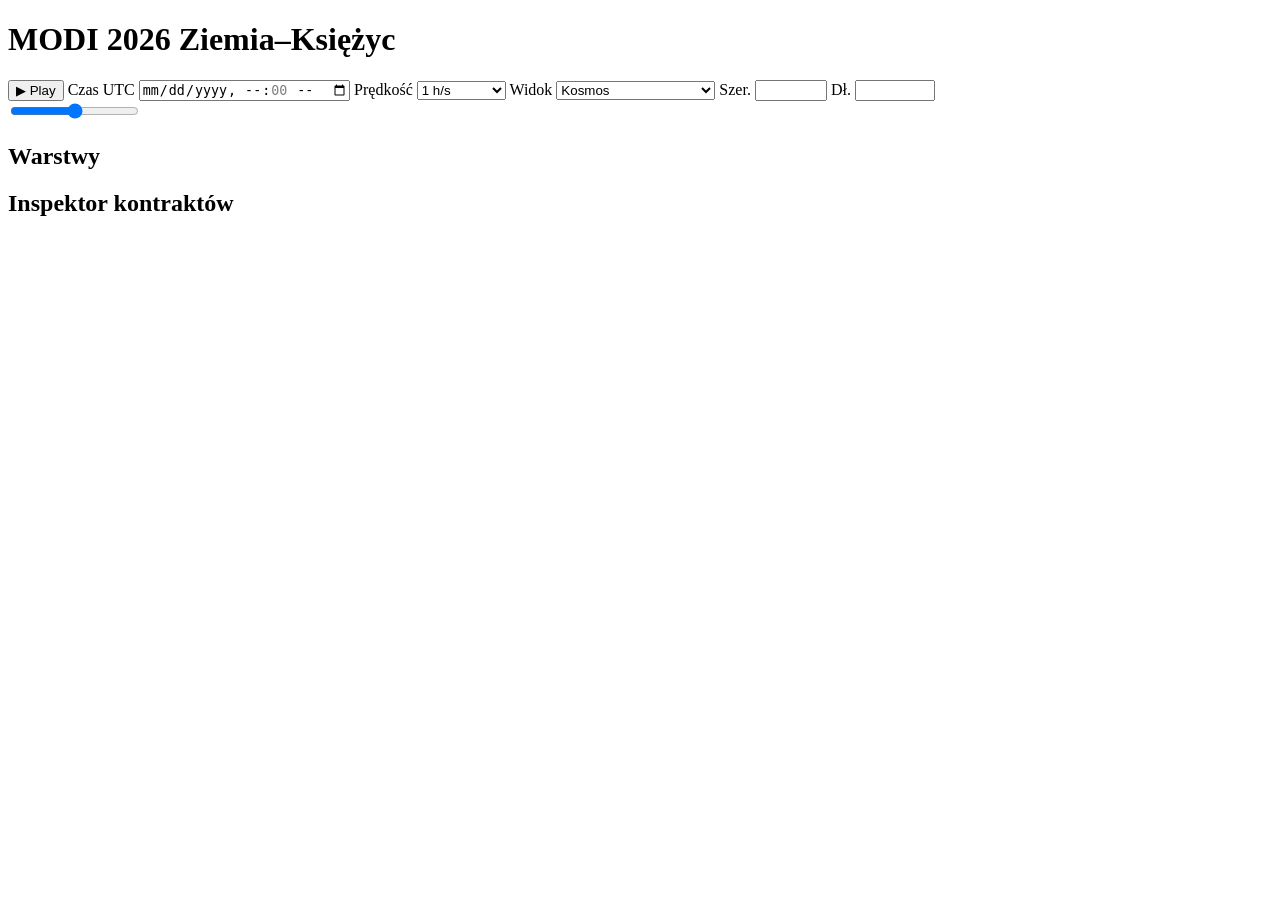
==== frontend/index.html @ b43ef3f8 "feat(frontend): app shell, core modules and ui Co-Authored-By: Claude Opus 5.5 <noreply@anthropic.co" ====
<!doctype html>
<html lang="pl">
<head>
  <meta charset="utf-8">
  <meta name="viewport" content="width=device-width, initial-scale=1">
  <title>MODI 2026 · Ziemia–Księżyc</title>
  <link rel="icon" href="data:,">
  <link rel="stylesheet" href="/css/main.css">
  <script type="importmap">
    {
      "imports": {
        "three": "https://cdn.jsdelivr.net/npm/three@0.170.0/build/three.module.js",
        "three/addons/": "https://cdn.jsdelivr.net/npm/three@0.170.0/examples/jsm/"
      }
    }
  </script>
</head>
<body>
  <header class="toolbar">
    <h1 class="brand">MODI 2026 <span>Ziemia–Księżyc</span></h1>
    <div class="controls">
      <button id="play-btn" type="button" aria-pressed="false">▶ Play</button>
      <label>Czas UTC <input id="time-input" type="datetime-local" step="3600"></label>
      <label>Prędkość
        <select id="speed-select">
          <option value="1">1 h/s</option>
          <option value="24">1 dzień/s</option>
          <option value="168">1 tydzień/s</option>
          <option value="720">1 miesiąc/s</option>
        </select>
      </label>
      <label>Widok
        <select id="view-select">
          <option value="space">Kosmos</option>
          <option value="surface">Powierzchnia Księżyca</option>
        </select>
      </label>
      <label>Szer. <input id="lat-input" type="number" min="-90" max="90" step="0.1"></label>
      <label>Dł. <input id="lon-input" type="number" min="-180" max="180" step="0.1"></label>
    </div>
    <input id="time-slider" type="range" aria-label="Oś czasu 2000–2100">
  </header>

  <main id="viewport" aria-label="Scena 3D"></main>

  <aside class="sidebar">
    <section>
      <h2>Warstwy</h2>
      <div id="layer-panel"></div>
    </section>
    <section>
      <h2>Inspektor kontraktów</h2>
      <div id="inspector"></div>
    </section>
  </aside>

  <script type="module" src="/js/main.js"></script>
</body>
</html>
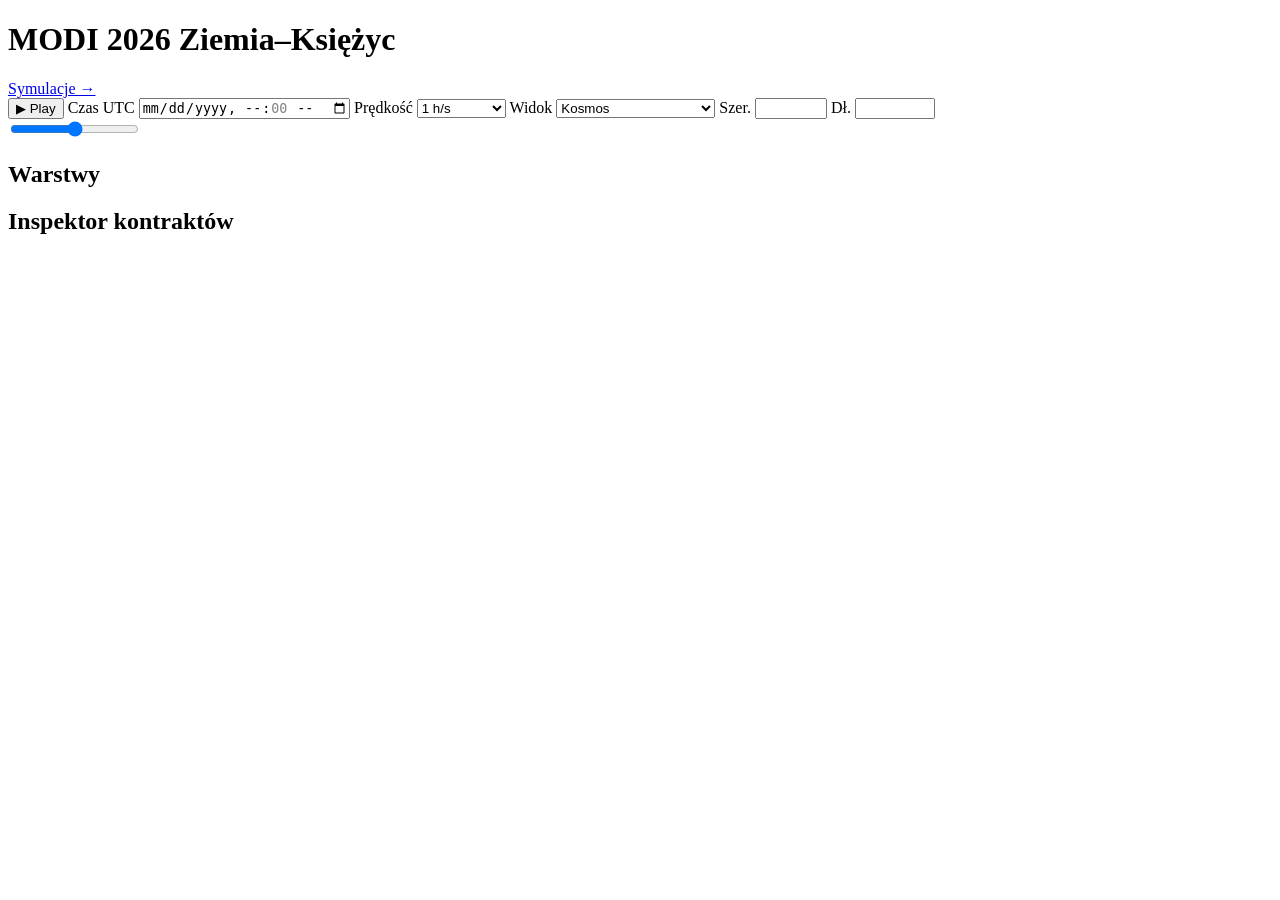
==== commit a4a0de1b: "feat(frontend): strona /sim.html z przełącznikiem Powierzchnia/Orbita Co-Authored-By: Claude Opus 5." ====
--- a/frontend/index.html
+++ b/frontend/index.html
@@ -18,6 +18,7 @@
 <body>
   <header class="toolbar">
     <h1 class="brand">MODI 2026 <span>Ziemia–Księżyc</span></h1>
+    <a class="sim-link" href="/sim.html">Symulacje →</a>
     <div class="controls">
       <button id="play-btn" type="button" aria-pressed="false">▶ Play</button>
       <label>Czas UTC <input id="time-input" type="datetime-local" step="3600"></label>
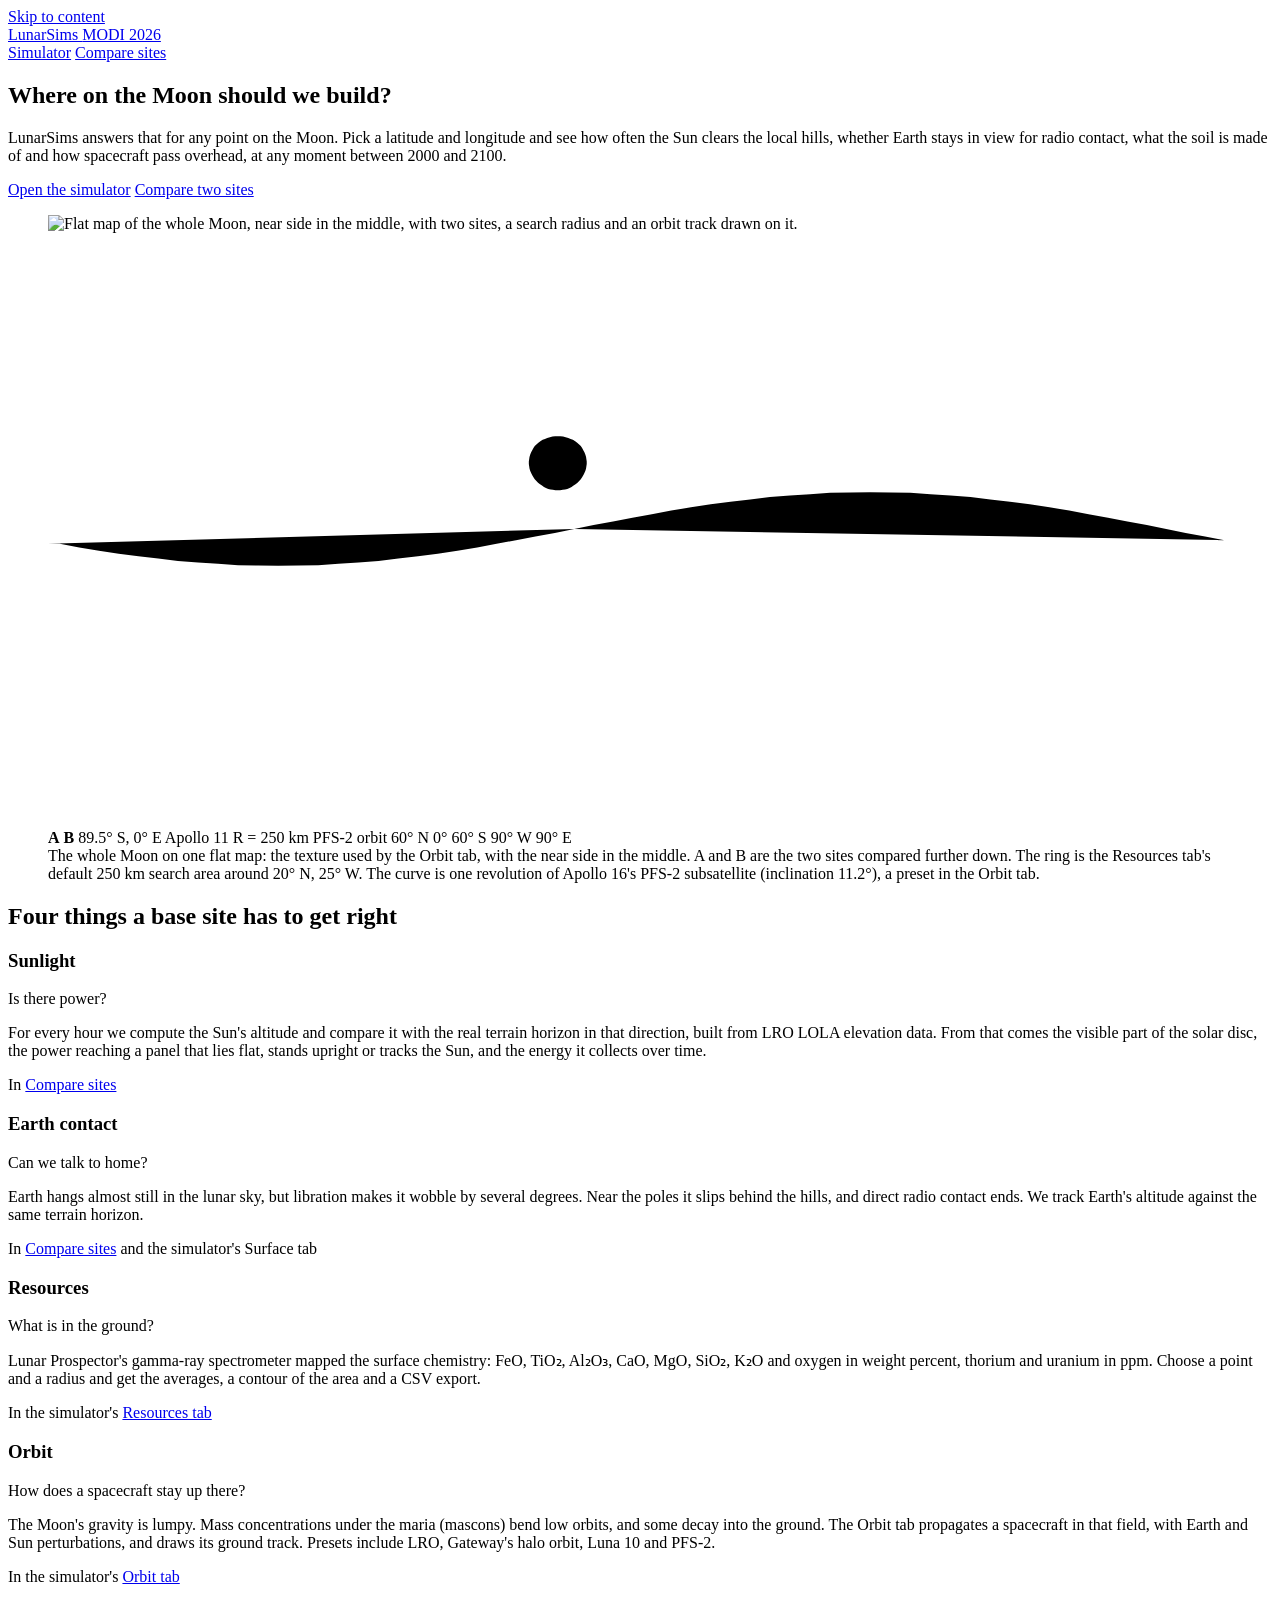
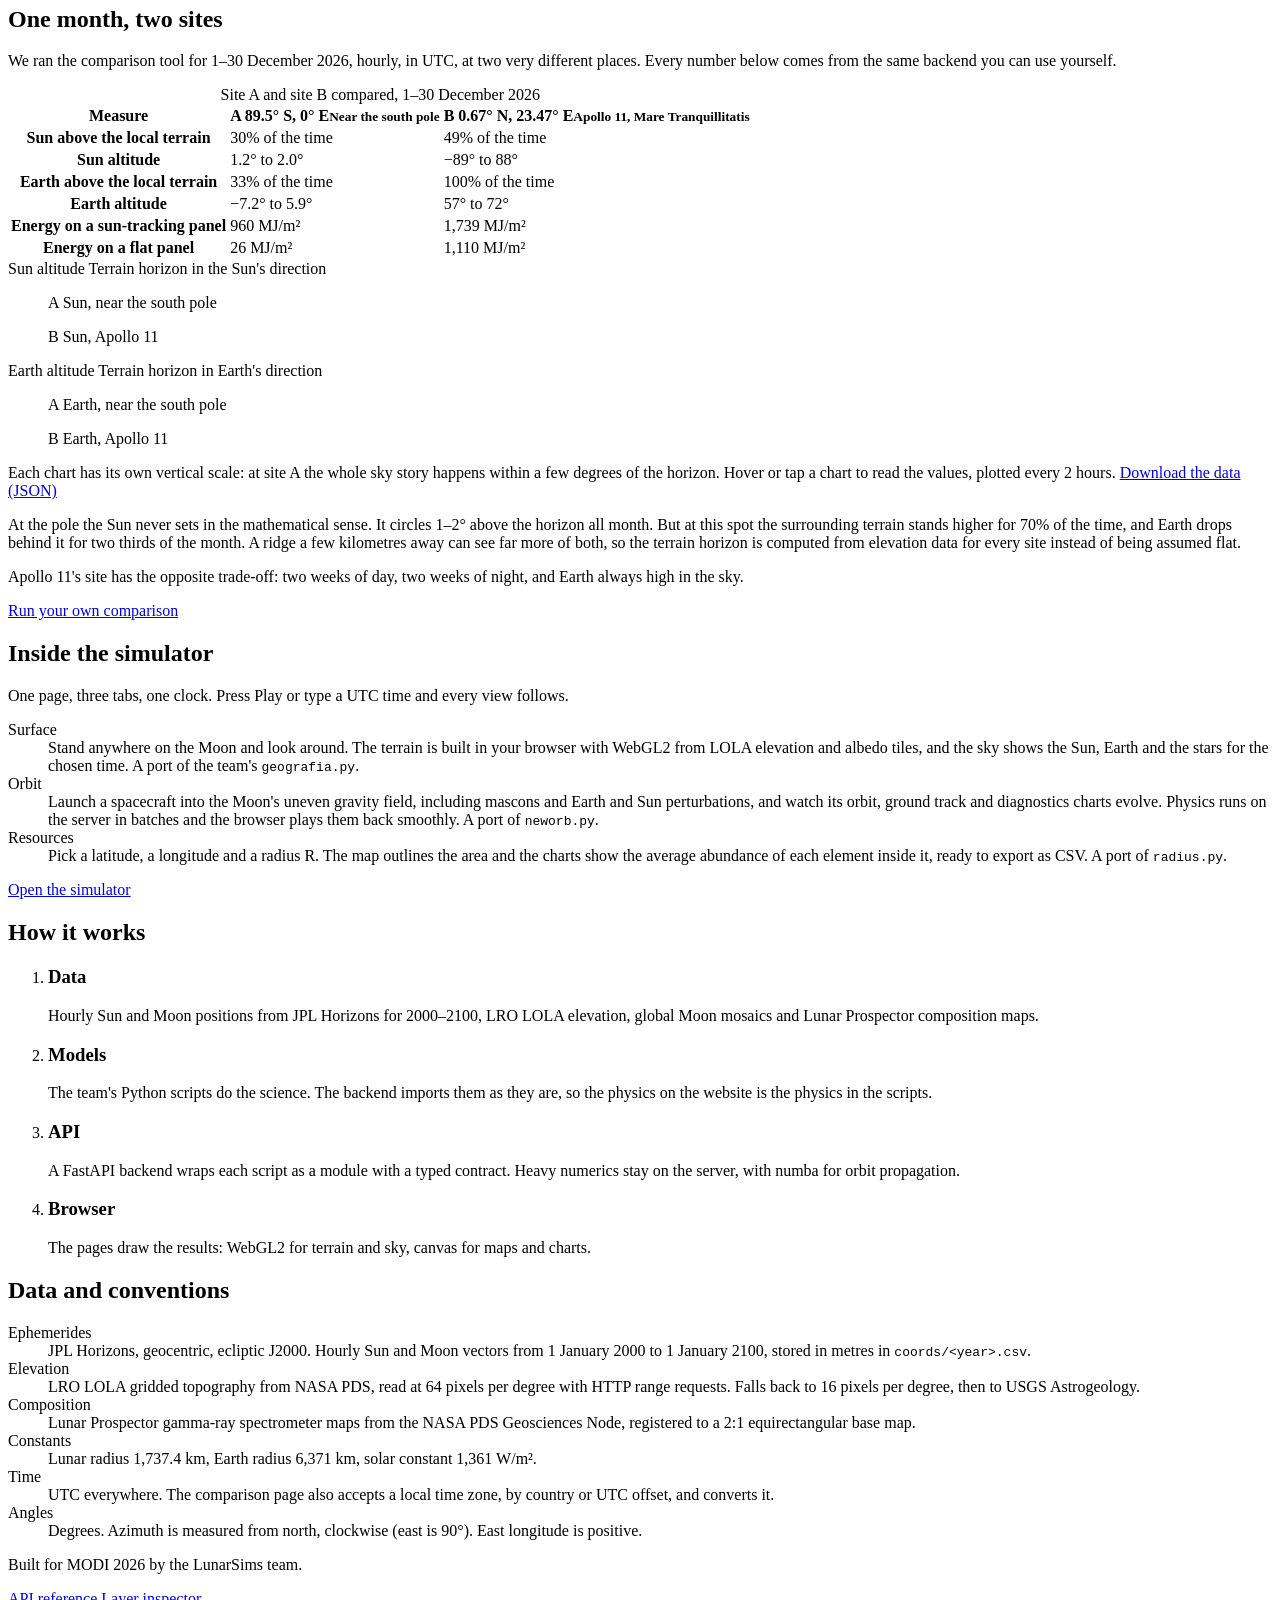
==== commit 9e8c76f7: "feat(frontend): strona główna po angielsku — opis pomysłu, porównanie dwóch miejsc Nowa strona / (in" ====
--- a/frontend/index.html
+++ b/frontend/index.html
@@ -1,60 +1,243 @@
 <!doctype html>
-<html lang="pl">
+<html lang="en">
 <head>
   <meta charset="utf-8">
   <meta name="viewport" content="width=device-width, initial-scale=1">
-  <title>MODI 2026 · Ziemia–Księżyc</title>
+  <title>LunarSims | MODI 2026</title>
+  <meta name="description" content="Pick any point on the Moon and see its sunlight, its view of Earth, its soil and the orbits above it, for any moment from 2000 to 2100.">
   <link rel="icon" href="data:,">
-  <link rel="stylesheet" href="/css/main.css">
-  <script type="importmap">
-    {
-      "imports": {
-        "three": "https://cdn.jsdelivr.net/npm/three@0.170.0/build/three.module.js",
-        "three/addons/": "https://cdn.jsdelivr.net/npm/three@0.170.0/examples/jsm/"
-      }
-    }
-  </script>
+  <link rel="preconnect" href="https://fonts.googleapis.com">
+  <link rel="preconnect" href="https://fonts.gstatic.com" crossorigin>
+  <link rel="stylesheet" href="https://fonts.googleapis.com/css2?family=B612:ital,wght@0,400;0,700;1,400&family=Michroma&display=swap">
+  <link rel="stylesheet" href="/css/landing.css">
 </head>
 <body>
-  <header class="toolbar">
-    <h1 class="brand">MODI 2026 <span>Ziemia–Księżyc</span></h1>
-    <a class="sim-link" href="/sim.html">Symulacje →</a>
-    <div class="controls">
-      <button id="play-btn" type="button" aria-pressed="false">▶ Play</button>
-      <label>Czas UTC <input id="time-input" type="datetime-local" step="3600"></label>
-      <label>Prędkość
-        <select id="speed-select">
-          <option value="1">1 h/s</option>
-          <option value="24">1 dzień/s</option>
-          <option value="168">1 tydzień/s</option>
-          <option value="720">1 miesiąc/s</option>
-        </select>
-      </label>
-      <label>Widok
-        <select id="view-select">
-          <option value="space">Kosmos</option>
-          <option value="surface">Powierzchnia Księżyca</option>
-        </select>
-      </label>
-      <label>Szer. <input id="lat-input" type="number" min="-90" max="90" step="0.1"></label>
-      <label>Dł. <input id="lon-input" type="number" min="-180" max="180" step="0.1"></label>
+  <a class="skip" href="#main">Skip to content</a>
+
+  <header class="topbar">
+    <div class="wrap topbar-inner">
+      <a class="brand" href="/">LunarSims <span>MODI 2026</span></a>
+      <nav aria-label="Tools">
+        <a href="/sim.html">Simulator</a>
+        <a href="/dwa%20wykresy.html">Compare sites</a>
+      </nav>
     </div>
-    <input id="time-slider" type="range" aria-label="Oś czasu 2000–2100">
   </header>
 
-  <main id="viewport" aria-label="Scena 3D"></main>
-
-  <aside class="sidebar">
-    <section>
-      <h2>Warstwy</h2>
-      <div id="layer-panel"></div>
-    </section>
-    <section>
-      <h2>Inspektor kontraktów</h2>
-      <div id="inspector"></div>
-    </section>
-  </aside>
-
-  <script type="module" src="/js/main.js"></script>
+  <main id="main">
+    <section class="hero wrap" aria-labelledby="hero-title">
+      <div class="hero-text">
+        <h1 id="hero-title">Where on the Moon should we build?</h1>
+        <p class="lede">LunarSims answers that for any point on the Moon. Pick a latitude and longitude and see how often the Sun clears the local hills, whether Earth stays in view for radio contact, what the soil is made of and how spacecraft pass overhead, at any moment between 2000 and 2100.</p>
+        <div class="actions">
+          <a class="btn btn-primary" href="/sim.html">Open the simulator</a>
+          <a class="btn" href="/dwa%20wykresy.html">Compare two sites</a>
+        </div>
+      </div>
+
+      <figure class="moonmap">
+        <div class="moonmap-frame">
+          <img src="/img/moon-map.jpg" width="2048" height="1024" alt="Flat map of the whole Moon, near side in the middle, with two sites, a search radius and an orbit track drawn on it.">
+          <svg class="moonmap-overlay" viewBox="0 0 360 180" preserveAspectRatio="none" aria-hidden="true">
+            <g class="graticule">
+              <path d="M30 0V180M60 0V180M90 0V180M120 0V180M150 0V180M180 0V180M210 0V180M240 0V180M270 0V180M300 0V180M330 0V180M0 30H360M0 60H360M0 90H360M0 120H360M0 150H360"/>
+            </g>
+            <path class="ring" d="M155.0 61.8L155.8 61.8L156.6 61.9L157.4 62.1L158.2 62.3L158.9 62.6L159.6 62.9L160.3 63.3L160.9 63.8L161.5 64.3L162.0 64.8L162.4 65.4L162.8 66.1L163.1 66.7L163.4 67.4L163.6 68.1L163.7 68.8L163.8 69.5L163.8 70.2L163.7 70.9L163.6 71.6L163.4 72.3L163.1 73.0L162.8 73.6L162.4 74.3L162.0 74.9L161.5 75.4L161.0 75.9L160.4 76.4L159.8 76.8L159.2 77.2L158.6 77.5L157.9 77.8L157.2 78.0L156.5 78.1L155.7 78.2L155.0 78.2L154.3 78.2L153.5 78.1L152.8 78.0L152.1 77.8L151.4 77.5L150.8 77.2L150.2 76.8L149.6 76.4L149.0 75.9L148.5 75.4L148.0 74.9L147.6 74.3L147.2 73.6L146.9 73.0L146.6 72.3L146.4 71.6L146.3 70.9L146.2 70.2L146.2 69.5L146.3 68.8L146.4 68.1L146.6 67.4L146.9 66.7L147.2 66.1L147.6 65.4L148.0 64.8L148.5 64.3L149.1 63.8L149.7 63.3L150.4 62.9L151.1 62.6L151.8 62.3L152.6 62.1L153.4 61.9L154.2 61.8Z"/>
+            <path class="track" pathLength="1" d="M160.0 90.0L165.9 88.8L171.8 87.7L177.7 86.6L183.6 85.5L189.5 84.4L195.5 83.4L201.5 82.5L207.5 81.7L213.5 81.0L219.5 80.3L225.6 79.8L231.7 79.4L237.8 79.0L243.9 78.9L250.0 78.8L256.1 78.9L262.2 79.0L268.3 79.4L274.4 79.8L280.5 80.3L286.5 81.0L292.5 81.7L298.5 82.5L304.5 83.4L310.5 84.4L316.4 85.5L322.3 86.6L328.2 87.7L334.1 88.8L340.0 90.0L345.9 91.2L351.8 92.3L357.7 93.4L360.0 93.4M0.0 94.5L3.6 94.5L9.5 95.6L15.5 96.6L21.5 97.5L27.5 98.3L33.5 99.0L39.5 99.7L45.6 100.2L51.7 100.6L57.8 101.0L63.9 101.1L70.0 101.2L76.1 101.1L82.2 101.0L88.3 100.6L94.4 100.2L100.5 99.7L106.5 99.0L112.5 98.3L118.5 97.5L124.5 96.6L130.5 95.6L136.4 94.5L142.3 93.4L148.2 92.3L154.1 91.2L160.0 90.0"/>
+          </svg>
+          <span class="pin pin-a" style="left:50%;top:99.72%"><b>A</b></span>
+          <span class="pin pin-b" style="left:56.52%;top:49.63%"><b>B</b></span>
+          <span class="tag tag-a" style="left:50%;top:99.72%">89.5° S, 0° E</span>
+          <span class="tag tag-b" style="left:56.52%;top:49.63%">Apollo 11</span>
+          <span class="tag tag-ring" style="left:43.06%;top:34.3%">R = 250 km</span>
+          <span class="tag tag-track" style="left:69.4%;top:43.8%">PFS-2 orbit</span>
+          <span class="axis axis-lat" style="top:16.67%">60° N</span>
+          <span class="axis axis-lat" style="top:50%">0°</span>
+          <span class="axis axis-lat" style="top:83.33%">60° S</span>
+          <span class="axis axis-lon" style="left:25%">90° W</span>
+          <span class="axis axis-lon" style="left:75%">90° E</span>
+        </div>
+        <figcaption>The whole Moon on one flat map: the texture used by the Orbit tab, with the near side in the middle. A and B are the two sites compared further down. The ring is the Resources tab's default 250&nbsp;km search area around 20°&nbsp;N, 25°&nbsp;W. The curve is one revolution of Apollo&nbsp;16's PFS-2 subsatellite (inclination 11.2°), a preset in the Orbit tab.</figcaption>
+      </figure>
+    </section>
+
+    <section class="questions wrap" aria-labelledby="questions-title">
+      <h2 id="questions-title">Four things a base site has to get right</h2>
+      <div class="question-grid">
+        <article class="question q-sun">
+          <h3>Sunlight</h3>
+          <p class="ask">Is there power?</p>
+          <p>For every hour we compute the Sun's altitude and compare it with the real terrain horizon in that direction, built from LRO LOLA elevation data. From that comes the visible part of the solar disc, the power reaching a panel that lies flat, stands upright or tracks the Sun, and the energy it collects over time.</p>
+          <p class="where">In <a href="/dwa%20wykresy.html">Compare sites</a></p>
+        </article>
+        <article class="question q-earth">
+          <h3>Earth contact</h3>
+          <p class="ask">Can we talk to home?</p>
+          <p>Earth hangs almost still in the lunar sky, but libration makes it wobble by several degrees. Near the poles it slips behind the hills, and direct radio contact ends. We track Earth's altitude against the same terrain horizon.</p>
+          <p class="where">In <a href="/dwa%20wykresy.html">Compare sites</a> and the simulator's Surface tab</p>
+        </article>
+        <article class="question">
+          <h3>Resources</h3>
+          <p class="ask">What is in the ground?</p>
+          <p>Lunar Prospector's gamma-ray spectrometer mapped the surface chemistry: FeO, TiO₂, Al₂O₃, CaO, MgO, SiO₂, K₂O and oxygen in weight percent, thorium and uranium in ppm. Choose a point and a radius and get the averages, a contour of the area and a CSV export.</p>
+          <p class="where">In the simulator's <a href="/sim.html">Resources tab</a></p>
+        </article>
+        <article class="question">
+          <h3>Orbit</h3>
+          <p class="ask">How does a spacecraft stay up there?</p>
+          <p>The Moon's gravity is lumpy. Mass concentrations under the maria (mascons) bend low orbits, and some decay into the ground. The Orbit tab propagates a spacecraft in that field, with Earth and Sun perturbations, and draws its ground track. Presets include LRO, Gateway's halo orbit, Luna&nbsp;10 and PFS-2.</p>
+          <p class="where">In the simulator's <a href="/sim.html">Orbit tab</a></p>
+        </article>
+      </div>
+    </section>
+
+    <section class="compare" aria-labelledby="compare-title">
+      <div class="wrap">
+        <h2 id="compare-title">One month, two sites</h2>
+        <p class="intro">We ran the comparison tool for 1–30 December 2026, hourly, in UTC, at two very different places. Every number below comes from the same backend you can use yourself.</p>
+
+        <div class="table-scroll">
+          <table class="cmp-table">
+            <caption class="sr-only">Site A and site B compared, 1–30 December 2026</caption>
+            <thead>
+              <tr>
+                <th scope="col"><span class="sr-only">Measure</span></th>
+                <th scope="col"><span class="site-key">A</span> 89.5° S, 0° E<small>Near the south pole</small></th>
+                <th scope="col"><span class="site-key">B</span> 0.67° N, 23.47° E<small>Apollo 11, Mare Tranquillitatis</small></th>
+              </tr>
+            </thead>
+            <tbody>
+              <tr class="row-sun">
+                <th scope="row">Sun above the local terrain</th>
+                <td>30% of the time</td>
+                <td>49% of the time</td>
+              </tr>
+              <tr class="row-sun">
+                <th scope="row">Sun altitude</th>
+                <td>1.2° to 2.0°</td>
+                <td>−89° to 88°</td>
+              </tr>
+              <tr class="row-earth">
+                <th scope="row">Earth above the local terrain</th>
+                <td>33% of the time</td>
+                <td>100% of the time</td>
+              </tr>
+              <tr class="row-earth">
+                <th scope="row">Earth altitude</th>
+                <td>−7.2° to 5.9°</td>
+                <td>57° to 72°</td>
+              </tr>
+              <tr class="row-sun">
+                <th scope="row">Energy on a sun-tracking panel</th>
+                <td>960 MJ/m²</td>
+                <td>1,739 MJ/m²</td>
+              </tr>
+              <tr class="row-sun">
+                <th scope="row">Energy on a flat panel</th>
+                <td>26 MJ/m²</td>
+                <td>1,110 MJ/m²</td>
+              </tr>
+            </tbody>
+          </table>
+        </div>
+
+        <div class="charts" id="charts">
+          <div class="chart-row" data-body="sun">
+            <div class="legend">
+              <span class="key key-sun">Sun altitude</span>
+              <span class="key key-ground">Terrain horizon in the Sun's direction</span>
+            </div>
+            <div class="chart-pair">
+              <figure class="chart" data-site="A" data-body="sun"><figcaption><span class="site-key">A</span> Sun, near the south pole</figcaption><div class="plot"></div></figure>
+              <figure class="chart" data-site="B" data-body="sun"><figcaption><span class="site-key">B</span> Sun, Apollo 11</figcaption><div class="plot"></div></figure>
+            </div>
+          </div>
+          <div class="chart-row" data-body="earth">
+            <div class="legend">
+              <span class="key key-earth">Earth altitude</span>
+              <span class="key key-ground">Terrain horizon in Earth's direction</span>
+            </div>
+            <div class="chart-pair">
+              <figure class="chart" data-site="A" data-body="earth"><figcaption><span class="site-key">A</span> Earth, near the south pole</figcaption><div class="plot"></div></figure>
+              <figure class="chart" data-site="B" data-body="earth"><figcaption><span class="site-key">B</span> Earth, Apollo 11</figcaption><div class="plot"></div></figure>
+            </div>
+          </div>
+          <p class="chart-note">Each chart has its own vertical scale: at site A the whole sky story happens within a few degrees of the horizon. Hover or tap a chart to read the values, plotted every 2 hours. <a href="/data/site-comparison-2026-12.json">Download the data (JSON)</a></p>
+        </div>
+
+        <div class="takeaway">
+          <p>At the pole the Sun never sets in the mathematical sense. It circles 1–2° above the horizon all month. But at this spot the surrounding terrain stands higher for 70% of the time, and Earth drops behind it for two thirds of the month. A ridge a few kilometres away can see far more of both, so the terrain horizon is computed from elevation data for every site instead of being assumed flat.</p>
+          <p>Apollo 11's site has the opposite trade-off: two weeks of day, two weeks of night, and Earth always high in the sky.</p>
+        </div>
+        <a class="btn btn-primary" href="/dwa%20wykresy.html">Run your own comparison</a>
+      </div>
+    </section>
+
+    <section class="inside wrap" aria-labelledby="inside-title">
+      <h2 id="inside-title">Inside the simulator</h2>
+      <p class="intro">One page, three tabs, one clock. Press Play or type a UTC time and every view follows.</p>
+      <dl class="tabs-list">
+        <div>
+          <dt>Surface</dt>
+          <dd>Stand anywhere on the Moon and look around. The terrain is built in your browser with WebGL2 from LOLA elevation and albedo tiles, and the sky shows the Sun, Earth and the stars for the chosen time. A port of the team's <code>geografia.py</code>.</dd>
+        </div>
+        <div>
+          <dt>Orbit</dt>
+          <dd>Launch a spacecraft into the Moon's uneven gravity field, including mascons and Earth and Sun perturbations, and watch its orbit, ground track and diagnostics charts evolve. Physics runs on the server in batches and the browser plays them back smoothly. A port of <code>neworb.py</code>.</dd>
+        </div>
+        <div>
+          <dt>Resources</dt>
+          <dd>Pick a latitude, a longitude and a radius R. The map outlines the area and the charts show the average abundance of each element inside it, ready to export as CSV. A port of <code>radius.py</code>.</dd>
+        </div>
+      </dl>
+      <a class="btn" href="/sim.html">Open the simulator</a>
+    </section>
+
+    <section class="pipeline wrap" aria-labelledby="pipeline-title">
+      <h2 id="pipeline-title">How it works</h2>
+      <ol class="steps">
+        <li>
+          <h3>Data</h3>
+          <p>Hourly Sun and Moon positions from JPL Horizons for 2000–2100, LRO LOLA elevation, global Moon mosaics and Lunar Prospector composition maps.</p>
+        </li>
+        <li>
+          <h3>Models</h3>
+          <p>The team's Python scripts do the science. The backend imports them as they are, so the physics on the website is the physics in the scripts.</p>
+        </li>
+        <li>
+          <h3>API</h3>
+          <p>A FastAPI backend wraps each script as a module with a typed contract. Heavy numerics stay on the server, with numba for orbit propagation.</p>
+        </li>
+        <li>
+          <h3>Browser</h3>
+          <p>The pages draw the results: WebGL2 for terrain and sky, canvas for maps and charts.</p>
+        </li>
+      </ol>
+    </section>
+
+    <section class="details wrap" aria-labelledby="details-title">
+      <h2 id="details-title">Data and conventions</h2>
+      <dl class="facts">
+        <div><dt>Ephemerides</dt><dd>JPL Horizons, geocentric, ecliptic J2000. Hourly Sun and Moon vectors from 1 January 2000 to 1 January 2100, stored in metres in <code>coords/&lt;year&gt;.csv</code>.</dd></div>
+        <div><dt>Elevation</dt><dd>LRO LOLA gridded topography from NASA PDS, read at 64 pixels per degree with HTTP range requests. Falls back to 16 pixels per degree, then to USGS Astrogeology.</dd></div>
+        <div><dt>Composition</dt><dd>Lunar Prospector gamma-ray spectrometer maps from the NASA PDS Geosciences Node, registered to a 2:1 equirectangular base map.</dd></div>
+        <div><dt>Constants</dt><dd>Lunar radius 1,737.4&nbsp;km, Earth radius 6,371&nbsp;km, solar constant 1,361&nbsp;W/m².</dd></div>
+        <div><dt>Time</dt><dd>UTC everywhere. The comparison page also accepts a local time zone, by country or UTC offset, and converts it.</dd></div>
+        <div><dt>Angles</dt><dd>Degrees. Azimuth is measured from north, clockwise (east is 90°). East longitude is positive.</dd></div>
+      </dl>
+    </section>
+  </main>
+
+  <footer class="footer">
+    <div class="wrap footer-inner">
+      <p>Built for MODI 2026 by the LunarSims team.</p>
+      <nav aria-label="For developers">
+        <a href="/docs">API reference</a>
+        <a href="/layers.html">Layer inspector</a>
+      </nav>
+    </div>
+  </footer>
+
+  <script type="module" src="/js/landing.js"></script>
 </body>
 </html>
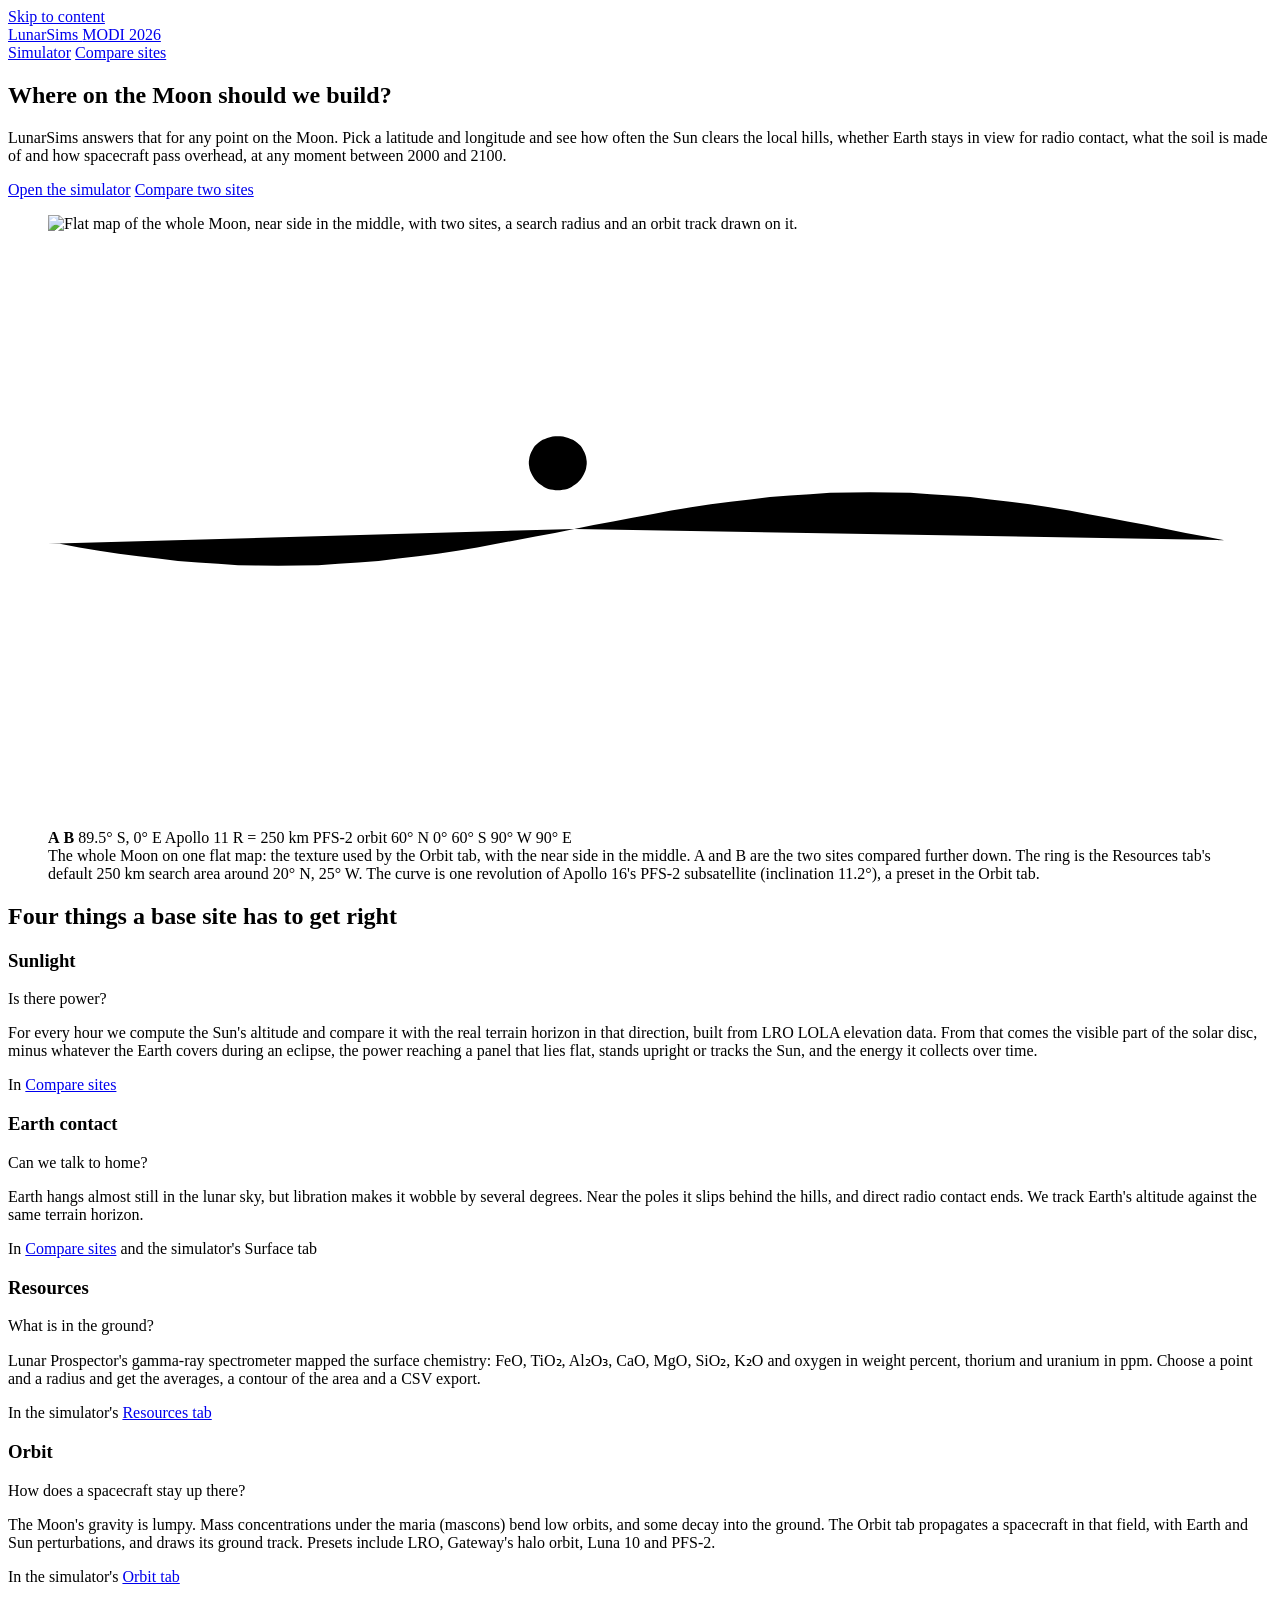
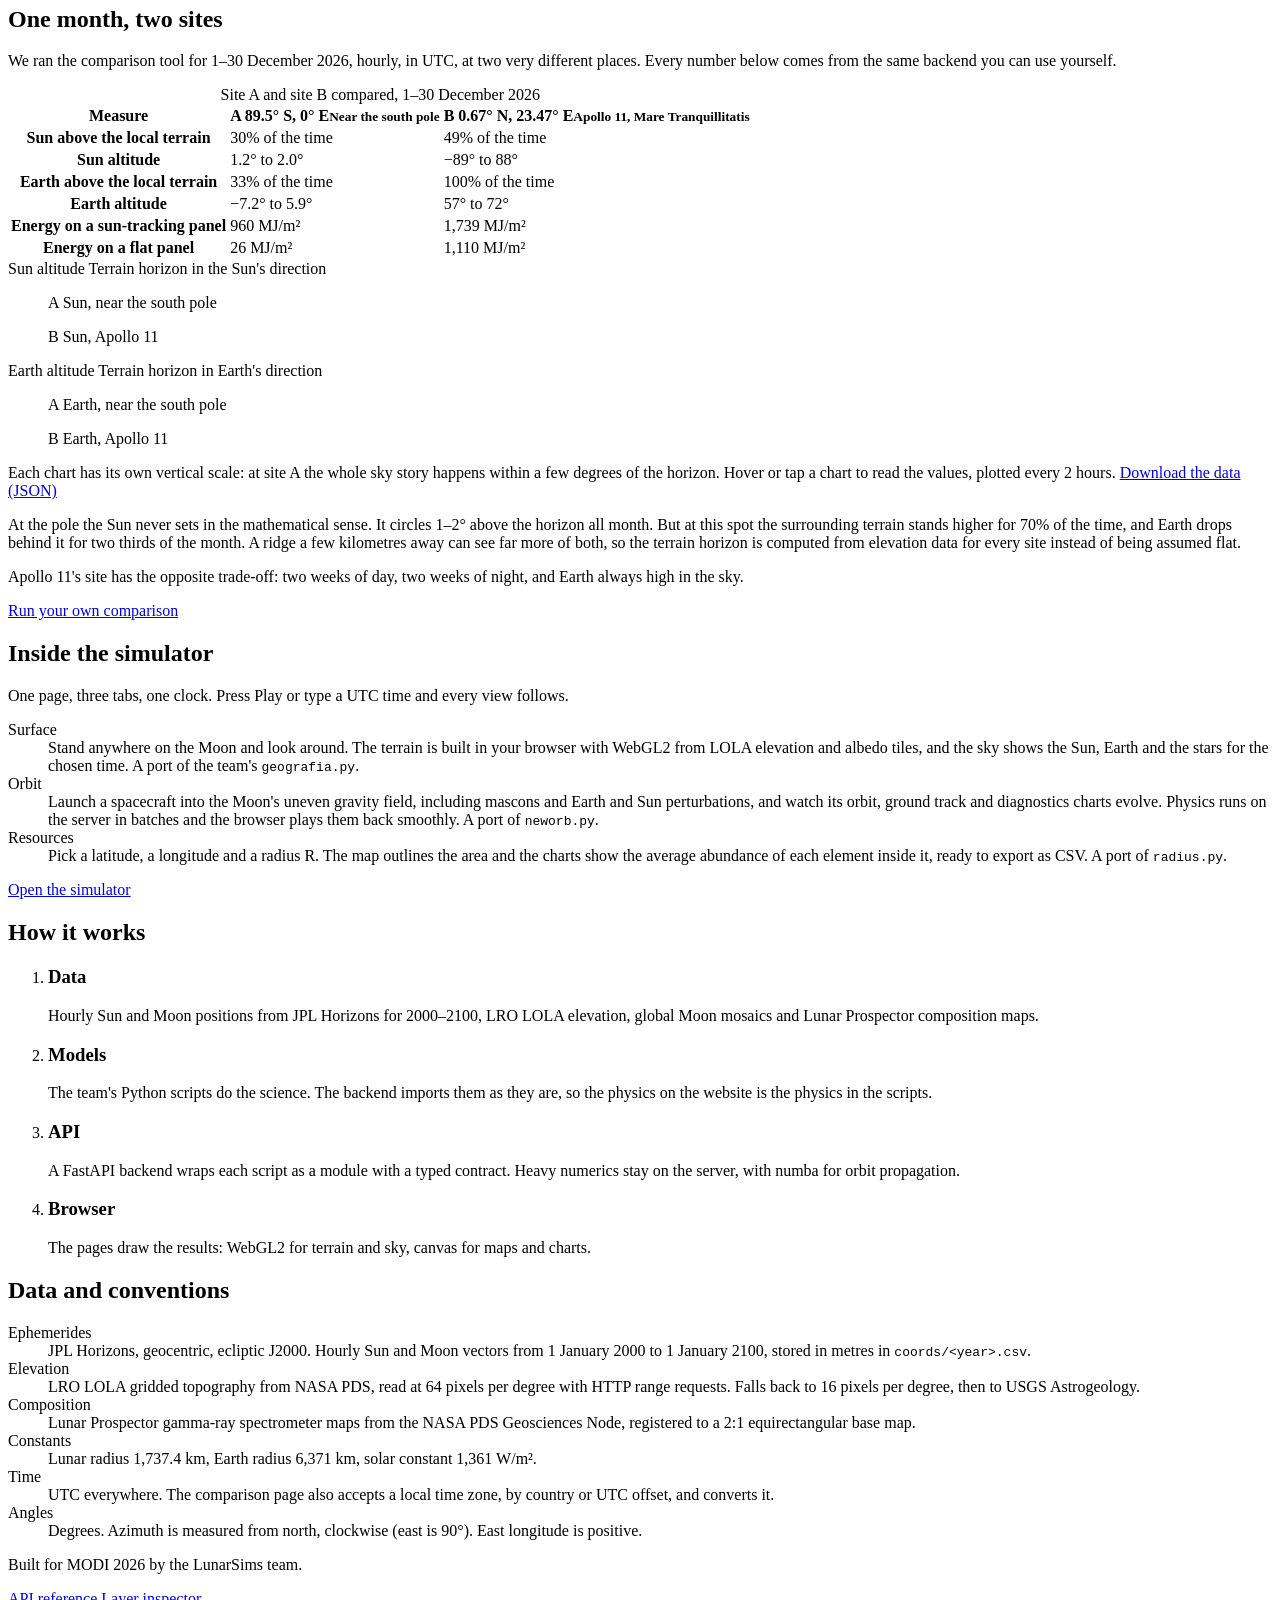
==== commit 5d22aac4: "docs(landing): mention Earth eclipses in the energy method Co-Authored-By: Claude Opus 5.5 <noreply@" ====
--- a/frontend/index.html
+++ b/frontend/index.html
@@ -67,7 +67,7 @@
         <article class="question q-sun">
           <h3>Sunlight</h3>
           <p class="ask">Is there power?</p>
-          <p>For every hour we compute the Sun's altitude and compare it with the real terrain horizon in that direction, built from LRO LOLA elevation data. From that comes the visible part of the solar disc, the power reaching a panel that lies flat, stands upright or tracks the Sun, and the energy it collects over time.</p>
+          <p>For every hour we compute the Sun's altitude and compare it with the real terrain horizon in that direction, built from LRO LOLA elevation data. From that comes the visible part of the solar disc, minus whatever the Earth covers during an eclipse, the power reaching a panel that lies flat, stands upright or tracks the Sun, and the energy it collects over time.</p>
           <p class="where">In <a href="/dwa%20wykresy.html">Compare sites</a></p>
         </article>
         <article class="question q-earth">
